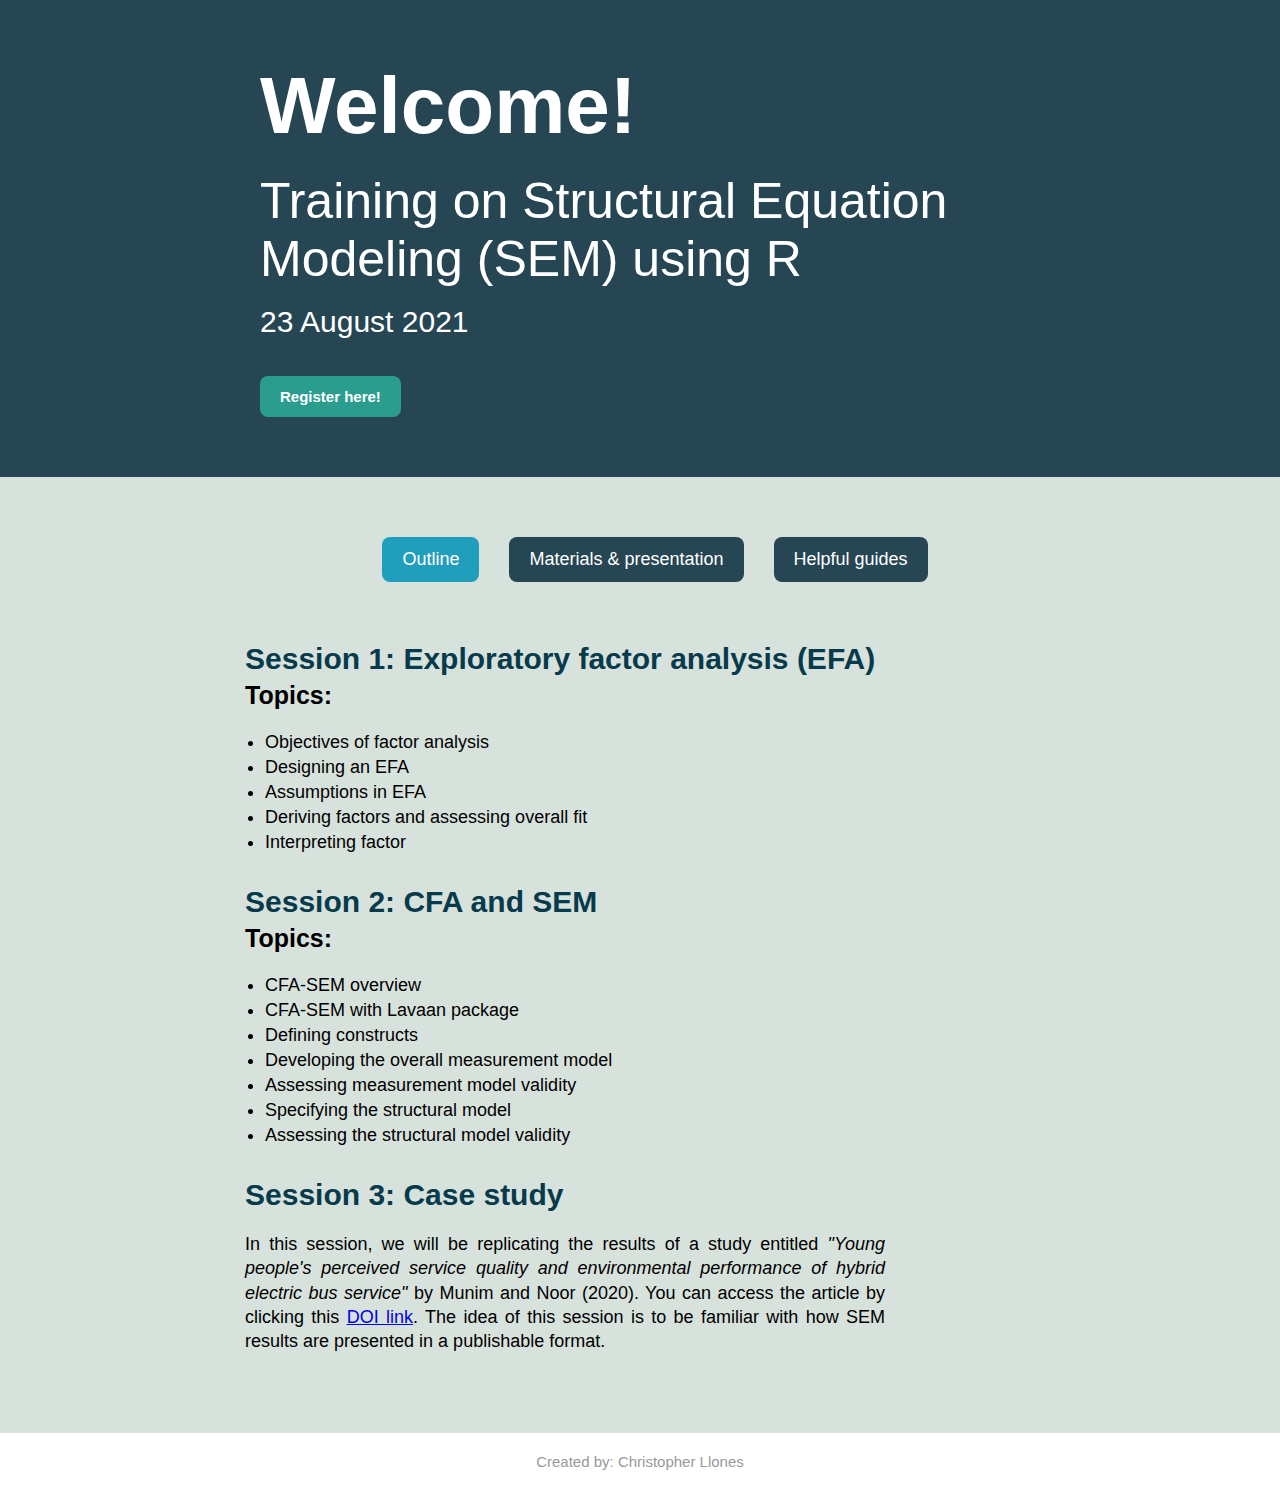
==== index.html @ 8dd7cb49 "Update index.html" ====
<!DOCTYPE html>
<html>
<!--Informatin here will not be shown within the body of the site-->
  <head>
    <meta charset="UTF-8">
    <meta name="description" content="This is a training on basic structural equation modelling using Lavaan.">
    <meta name="robots" content="index,follow">
    <meta property="og:url" content="https://chris-allones.github.io/SEM-R-training/index.html">
    <meta property="og:type" content="website">
    <meta property="og:title" content="Structural Equation Modeling using R">
    <meta property="og:description" content="Training on structural equation modeling using R.">
    <meta property="og:image" content="https://chris-allones.github.io/SEM-R-training/images/preview.png">
    <link rel="icon" href="images/structure.svg">
    <title>SEMinR | Home</title>
    <link href="css/style.css" rel="stylesheet">
  </head>

  <body>

    <!--Banner for the training-->
    <div class="banner">
      
      <div class="banner-inner">
        <h1>Welcome!</h1>
        <h2>Training on Structural Equation Modeling (SEM) using R</h2>
        <p>23 August 2021</p>
        <a href="#" class="button">Register here!</a>
      </div>
    </div>

    <div class="feature">
      <!--Navigation tab for switching pages-->
      <div class="training-button">
          <ul class="training-nav">
            <li><a class="outline" href="#">Outline</a></li>
            <li><a href="pages/materials_presentation.html">Materials & presentation</a></li>
            <li><a href="pages/guides.html">Helpful guides</a></li>
          </ul>
      </div>
      
      <!--Container for the training session-->
      <div class="outline-div">
        <!--Session 1 Topic outline-->
        <div class="outline-session1 session">
          <h1>Session 1: Exploratory factor analysis (EFA)</h2>
          <h2>Topics:</h2>
          <ul>
            <li>Objectives of factor analysis</li>
            <li>Designing an EFA</li>
            <li>Assumptions in EFA</li>
            <li>Deriving factors and assessing overall fit</li>
            <li>Interpreting factor</li>
          </ul>
        </div>
        
        <!--Session 2 Topic outline-->
        <div class="outline-session2 session">
          <h1>Session 2: CFA and SEM</h2>
          <h2>Topics:</h2>
          <ul>
            <li>CFA-SEM overview</li>
            <li>CFA-SEM with Lavaan package</li>
            <li>Defining constructs</li>
            <li>Developing the overall measurement model</li>
            <li>Assessing measurement model validity</li>
            <li>Specifying the structural model</li>
            <li>Assessing the structural model validity</li>
          </ul>
        </div>

        <!--Session 3 Topic outline-->
        <div class="outline-session3 session">
          <h1>Session 3: Case study</h2>
          <div class="case-study">
            <p>In this session, we will be replicating the results of a study entitled
              <i>"Young people's perceived service quality and environmental performance of hybrid electric bus service"</i>
              by Munim and Noor (2020). You can access
              the article by clicking this <a href="https://doi.org/10.1016/j.tbs.2020.03.003" target="_blank">DOI link</a>.
              The idea of this session is to be familiar with how SEM results are presented in a publishable format.
            </p>
          </div>
          </div>
        
      </div>
    </div>

    <!--Footer-->
    <div class="footer">
      <p>Created by: Christopher Llones</p>
    </div>

  </body>
</html>
---- css/style.css ----
* {
  margin: 0;
  padding: 0;
  box-sizing: border-box;
}

html {
  font-size: 62.5%;
}

body {
  margin: 0;
  font-family: "Source Sans Pro", sans-serif;
  overflow-x: hidden;
  position: relative;
}

.wrapping-body {
  margin: 0;
  font-family: "Source Sans Pro", sans-serif;
  overflow-x: hidden;
  position: relative;
}

.header {
  padding: 0 45px;
  background-color: #264653;
  color: #fff;
  display: flex;
  justify-content: space-between;
  align-items: center;
  flex-wrap: wrap;
  font-size: large;
}

.nav a {
  color: #fff;
  text-decoration: none;
  display: block;
  transition: all 0.3s ease-out;
  font-weight: bold;
}

.nav a:hover {
  color: #c5cae9;
  transform: rotate(3deg);
}

.nav {
  list-style: none;
  margin: 0;
  padding: 0;
  display: flex;
}

.nav li {
  margin-left: 20px;
}

/*Banner for the training*/
.banner {
  background-color: #264653;
  padding: 60px 45px;
  display: flex;
  justify-content: center;
}

.banner-inner {
  max-width: 760px;
  color: #fff;
}

.banner h1 {
  font-weight: bolder;
  font-size: 8rem;
  margin-bottom: 20px;
}

.banner h2 {
  font-weight: normal;
  font-size: 5rem;
  margin-bottom: 10px;
}

.banner p {
  font-size: 3rem;
  line-height: 1.6;
}

.button {
  background-color: #2a9d8f;
  color: #fff;
  text-decoration: none;
  padding: 12px 20px;
  border-radius: 8px;
  font-size: 1.5rem;
  font-weight: bolder;
  display: inline-block;
  margin-top: 30px;
}

.button:hover {
  background-color: #06d6a0;
  transform: rotate(3deg);
}

/* Training navigation buttons*/
.feature {
  background-color: #d8e2dc;
  padding: 60px 45px;
}

.training-button {
  align-items: center center;
  display: flex;
  justify-content: space-between;
  display: table;
  margin: auto;
}

.training-nav {
  list-style: none;
  margin: 0;
  padding: 0;
  display: flex;
}

.training-nav li {
  margin-left: 30px;
  display: inline;
}

.training-nav a {
  background-color: #264653;
  color: #fff;
  text-decoration: none;
  padding: 12px 20px;
  border-radius: 8px;
  font-size: 1.8rem;
  display: inline-block;
}

.training-nav a:hover {
  transform: rotate(2deg);
  font-weight: bolder;
}

.training-nav li .outline {
  background-color: #219ebc;
  color: #fff;
  text-decoration: none;
  padding: 12px 20px;
  border-radius: 8px;
  font-size: 1.8rem;
  display: inline-block;
}

.training-nav li .materials {
  background-color: #219ebc;
  color: #fff;
  text-decoration: none;
  padding: 12px 20px;
  border-radius: 8px;
  font-size: 1.8rem;
  display: inline-block;
}

.training-nav li .presentation {
  background-color: #219ebc;
  color: #fff;
  text-decoration: none;
  padding: 12px 20px;
  border-radius: 8px;
  font-size: 1.8rem;
  display: inline-block;
}

/*outline div*/

.outline-div {
  margin-top: 60px;
  padding-left: 200px;
  justify-items: left;
}

.outline-div .session {
  margin-top: 30px;
}

.outline-div h1 {
  color: #073b4c;
  font-size: 3rem;
}

.outline-div h2{
  margin-top: 5px;
  margin-bottom: 20px;
  font-size: 2.5rem;
}

.outline-div li {
  font-size: 1.8rem;
  margin-left: 20px;
  padding: 2px 0px;
}

.case-study {
  width: 50vw;
  font-size: 1.8rem;
  padding: 2rem 0rem;
  line-height: 135%;
  text-align: justify;
}

/*presentation tab*/
.presentation-div {
  padding-top: 60px;
  padding-left: 200px;
  justify-items: center;
}
.presentation-div h2 {
  font-size: 2.5rem;
  margin: 20px 0px;

}

.presentation-material h2{
  margin-top: 70px;
}

.presentation-div p{
  font-size: 1.8rem;
  margin-bottom: 10px;
}

.training-material h2 {
  font-size: 2.7rem;
}

.training-material .btn-slides {
  background-color: #fff;
  color: #333;
  font-size: 16px;
  border: 1px solid #b4b4b4;
  border-radius: 3px;
  box-shadow: 0 1px 1px rgba(0, 0, 0, 0.2),
    0 2px 0 0 rgba(255, 255, 255, 0.7) inset;
  text-align: center;
  text-decoration: none;
  box-sizing: border-box;
  padding: 5px;
  display: inline-block;
}

.training-material .btn-slides:hover {
  transform: rotate(1deg);
  font-weight: bolder;
}

.presentation-keyboard {
  margin: 40px 0px;
}

.presentation-keyboard li {
  font-size: 1.8rem;
  margin-left: 15px;
  padding: 2px;
}
.presentation-keyboard kbd {
  background-color: #eee;
  border-radius: 3px;
  border: 1px solid #b4b4b4;
  box-shadow: 0 1px 1px rgba(0, 0, 0, 0.2),
    0 2px 0 0 rgba(255, 255, 255, 0.7) inset;
  color: #333;
  display: inline-block;
  font-size: 0.85em;
  font-weight: 700;
  line-height: 1;
  padding: 2px 4px;
  white-space: nowrap;
}

.presentation-material .btn-slides {
  background-color: #fff;
  color: #333;
  font-size: 16px;
  border: 1px solid #b4b4b4;
  border-radius: 3px;
  box-shadow: 0 1px 1px rgba(0, 0, 0, 0.2),
    0 2px 0 0 rgba(255, 255, 255, 0.7) inset;
  text-align: center;
  text-decoration: none;
  box-sizing: border-box;
  padding: 5px;
  display: inline-block;
}

.presentation-material .btn-slides:hover {
  transform: rotate(1deg);
  font-weight: bolder;
}

.presentation-material iframe {
  height: 40rem;
  width: 70rem !important;
  max-width: 70rem !important;
  overflow-block: auto;
}

.training-materials {
  padding-top: 60px;
  padding-left: 200px;
  justify-items: center;
}

.training-materials div {
  padding-top: 30px;
  padding-bottom: 20px;
}

.training-materials h2 {
  font-size: 2.5rem;
  margin-bottom: 10px;
}

.training-material p {
  width: 50vw;
  font-size: 1.8rem;
  line-height: 135%;
  text-align: justify;
}


.footer {
  text-align: center;
  padding: 20px 0;
  color: #999;
  font-size: 1.5rem;
}
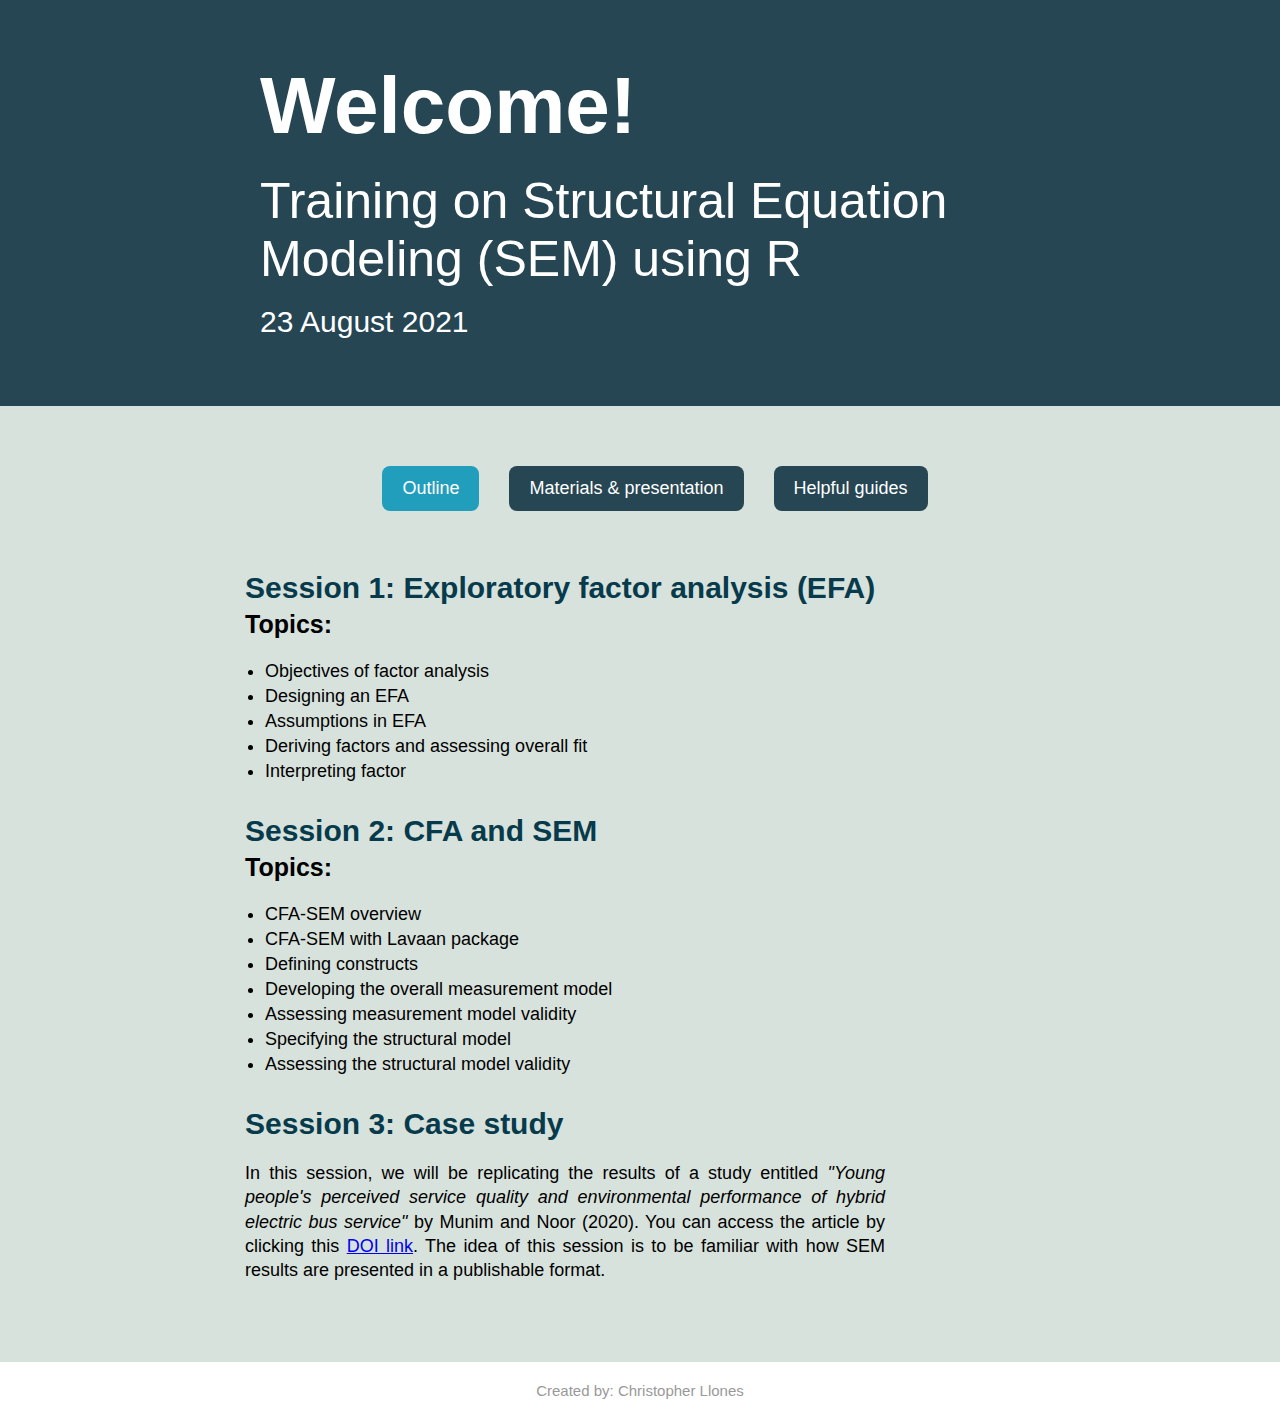
==== commit e1370dbb: "Update index.html" ====
--- a/index.html
+++ b/index.html
@@ -24,7 +24,7 @@
         <h1>Welcome!</h1>
         <h2>Training on Structural Equation Modeling (SEM) using R</h2>
         <p>23 August 2021</p>
-        <a href="#" class="button">Register here!</a>
+        <!-- <a href="#" class="button">Register here!</a> -->
       </div>
     </div>
 
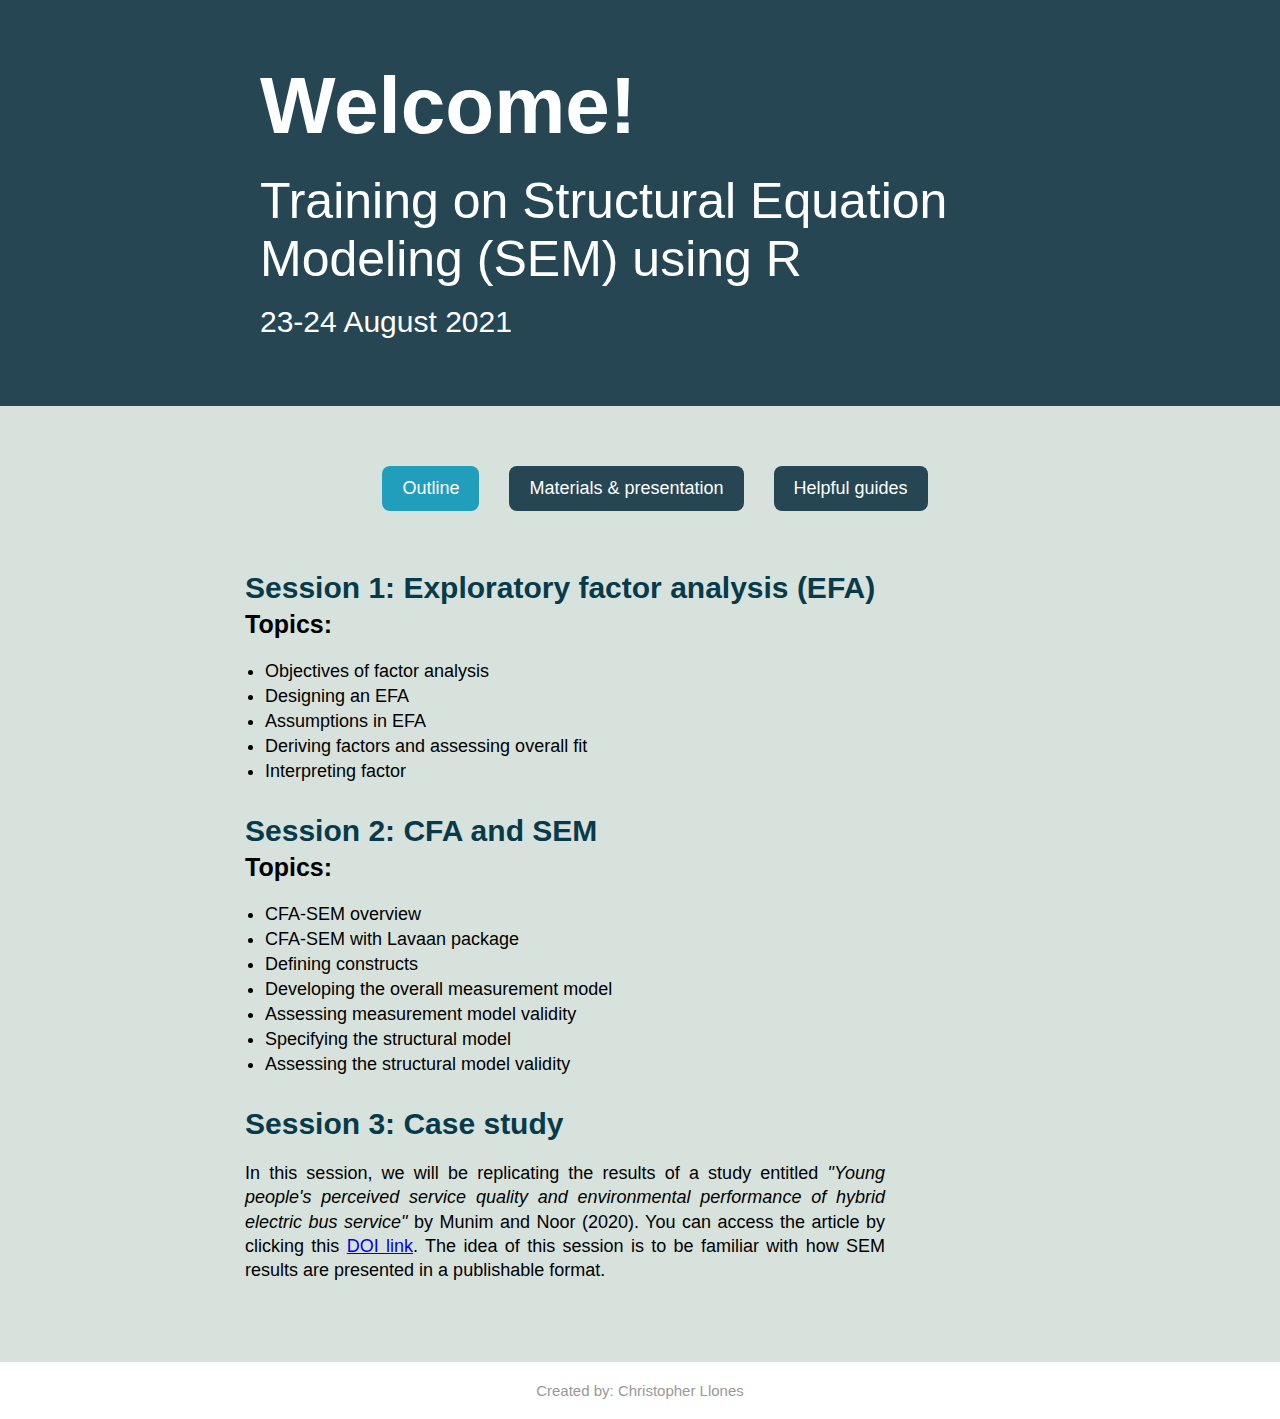
==== commit 6c581b96: "update training date" ====
--- a/index.html
+++ b/index.html
@@ -23,7 +23,7 @@
       <div class="banner-inner">
         <h1>Welcome!</h1>
         <h2>Training on Structural Equation Modeling (SEM) using R</h2>
-        <p>23 August 2021</p>
+        <p>23-24 August 2021</p>
         <!-- <a href="#" class="button">Register here!</a> -->
       </div>
     </div>
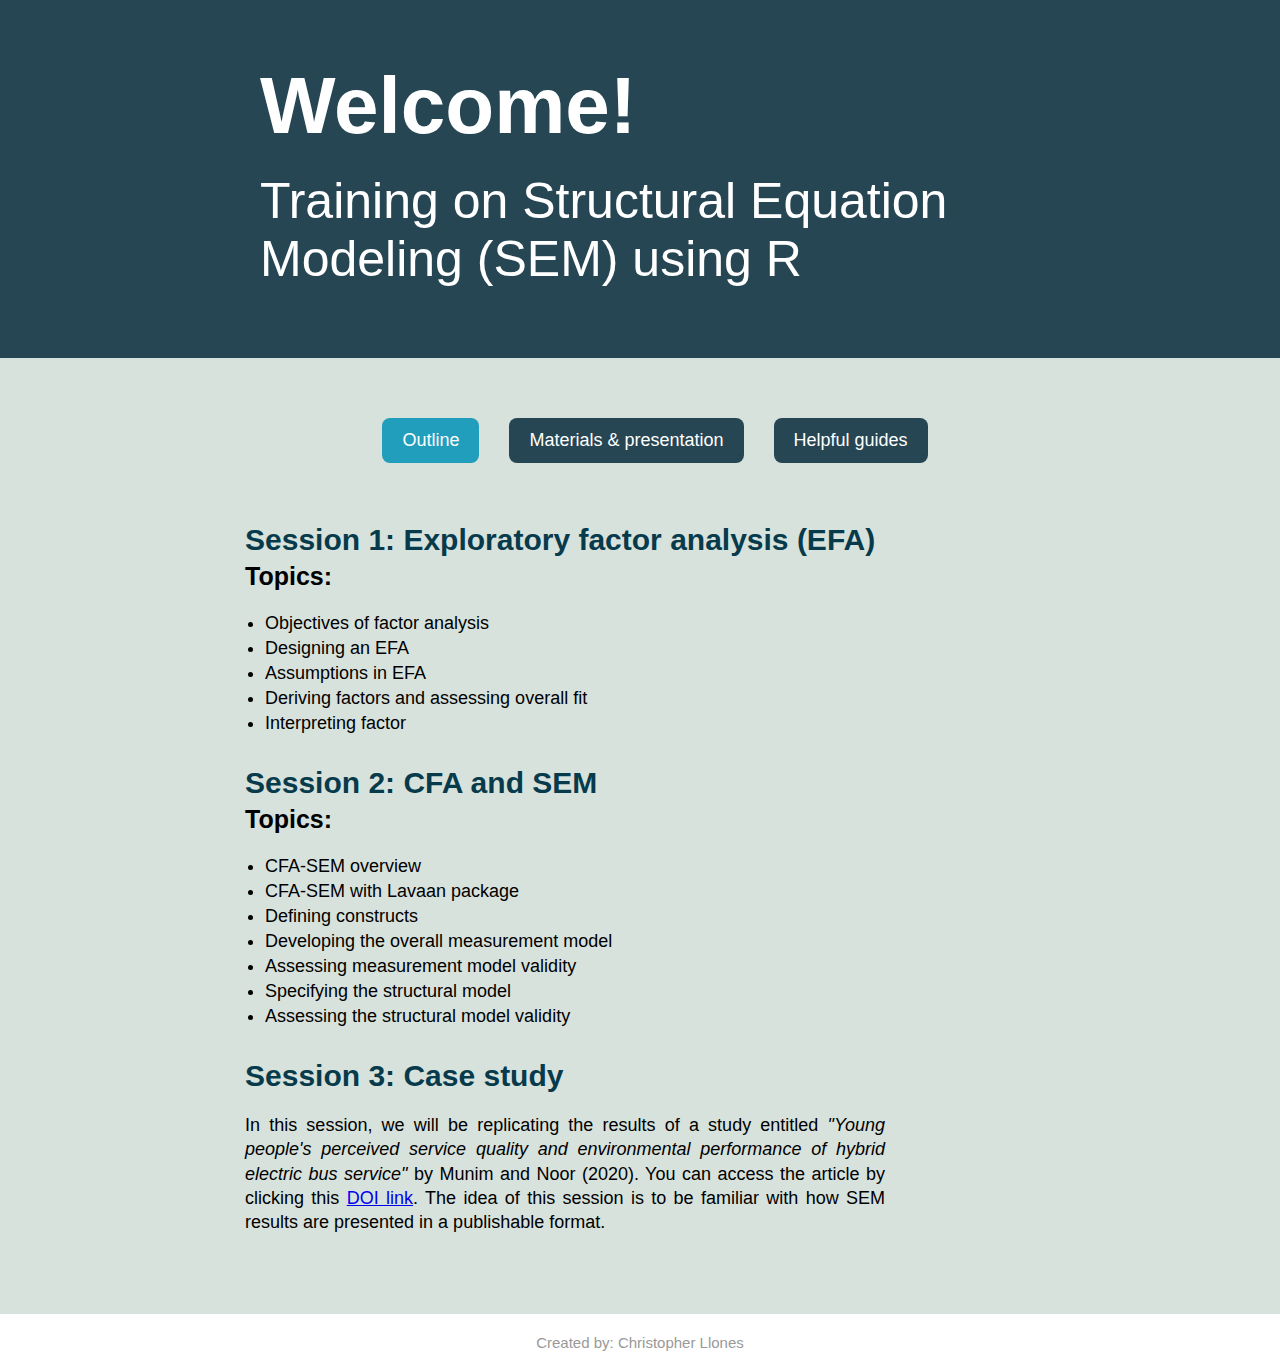
==== commit e7d0f72e: "remove training date" ====
--- a/index.html
+++ b/index.html
@@ -23,7 +23,7 @@
       <div class="banner-inner">
         <h1>Welcome!</h1>
         <h2>Training on Structural Equation Modeling (SEM) using R</h2>
-        <p>23-24 August 2021</p>
+        <!--<p>23-24 August 2021</p>-->
         <!-- <a href="#" class="button">Register here!</a> -->
       </div>
     </div>
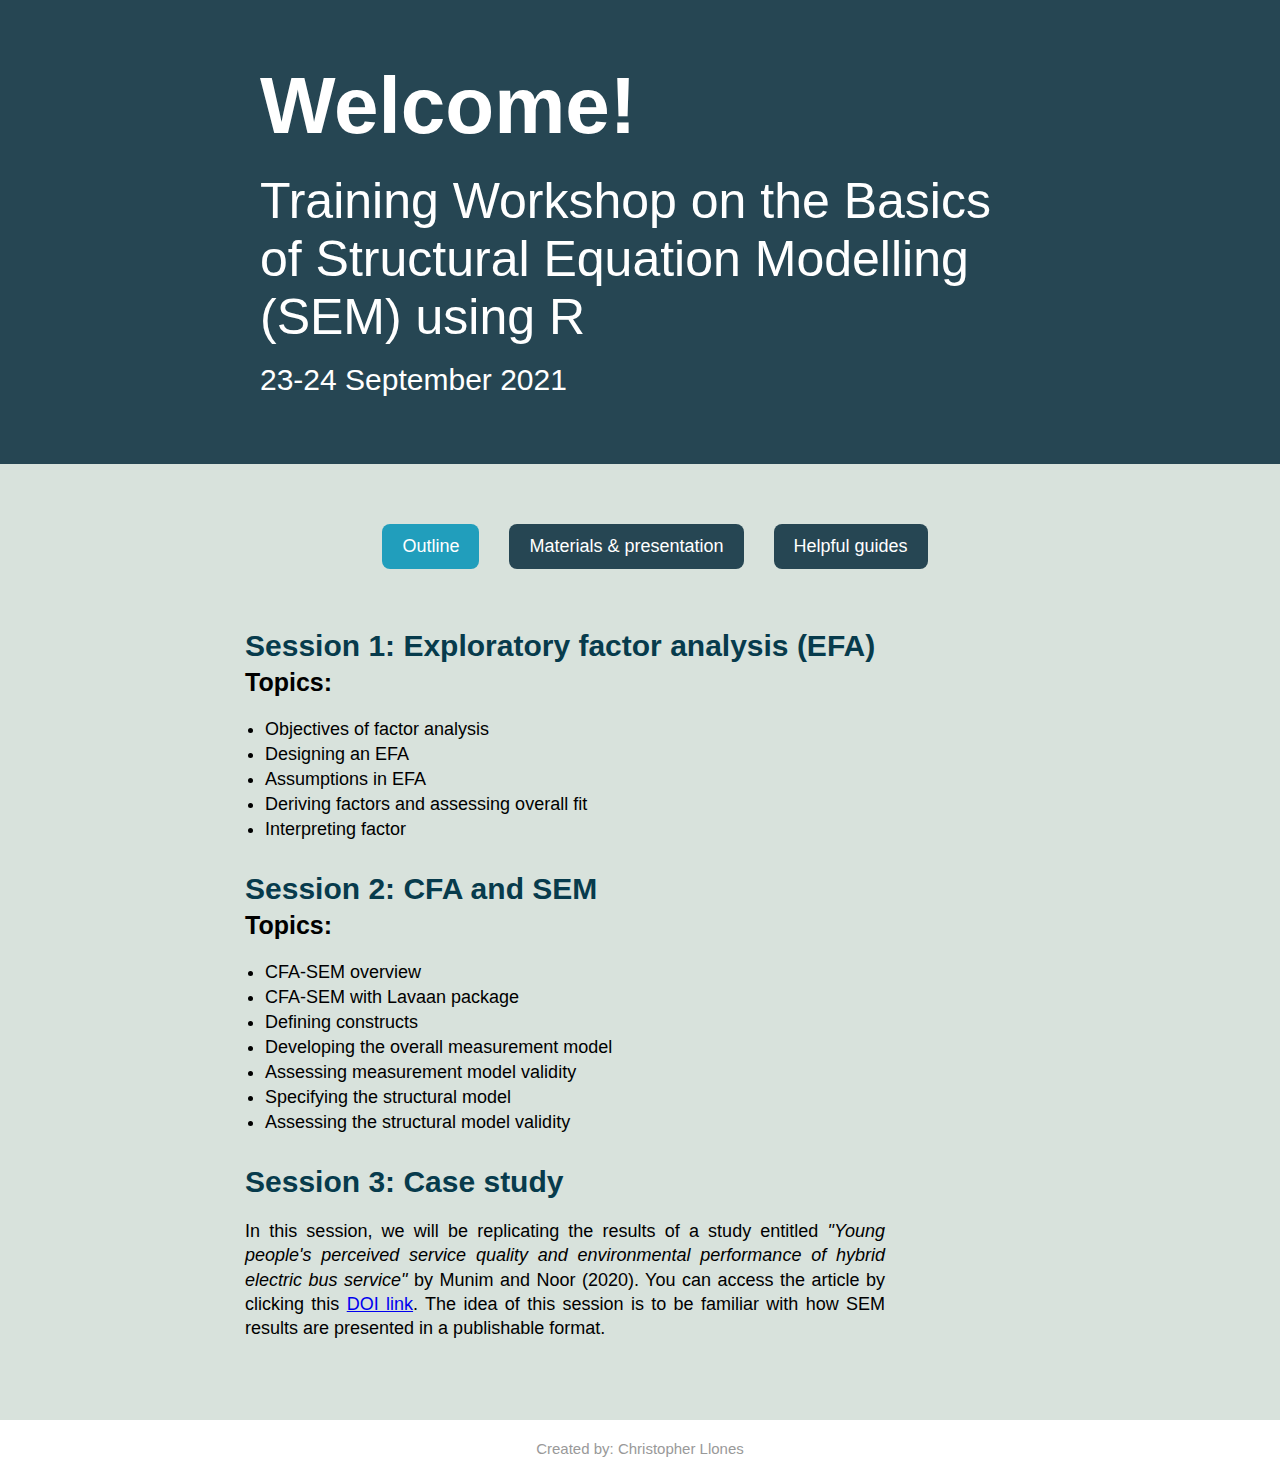
==== commit 5f50935f: "update banner" ====
--- a/index.html
+++ b/index.html
@@ -3,12 +3,12 @@
 <!--Informatin here will not be shown within the body of the site-->
   <head>
     <meta charset="UTF-8">
-    <meta name="description" content="This is a training on basic structural equation modelling using Lavaan.">
+    <meta name="description" content="A workshop training on the basics of SEM using R.">
     <meta name="robots" content="index,follow">
     <meta property="og:url" content="https://chris-allones.github.io/SEM-R-training/index.html">
     <meta property="og:type" content="website">
-    <meta property="og:title" content="Structural Equation Modeling using R">
-    <meta property="og:description" content="Training on structural equation modeling using R.">
+    <meta property="og:title" content="Structural Equation Modelling using R">
+    <meta property="og:description" content="A workshop training on the basics of SEM using R.">
     <meta property="og:image" content="https://chris-allones.github.io/SEM-R-training/images/preview.png">
     <link rel="icon" href="images/structure.svg">
     <title>SEMinR | Home</title>
@@ -19,11 +19,10 @@
 
     <!--Banner for the training-->
     <div class="banner">
-      
       <div class="banner-inner">
         <h1>Welcome!</h1>
-        <h2>Training on Structural Equation Modeling (SEM) using R</h2>
-        <!--<p>23-24 August 2021</p>-->
+        <h2>Training Workshop on the Basics of Structural Equation Modelling (SEM) using R</h2>
+        <p>23-24 September 2021</p>
         <!-- <a href="#" class="button">Register here!</a> -->
       </div>
     </div>
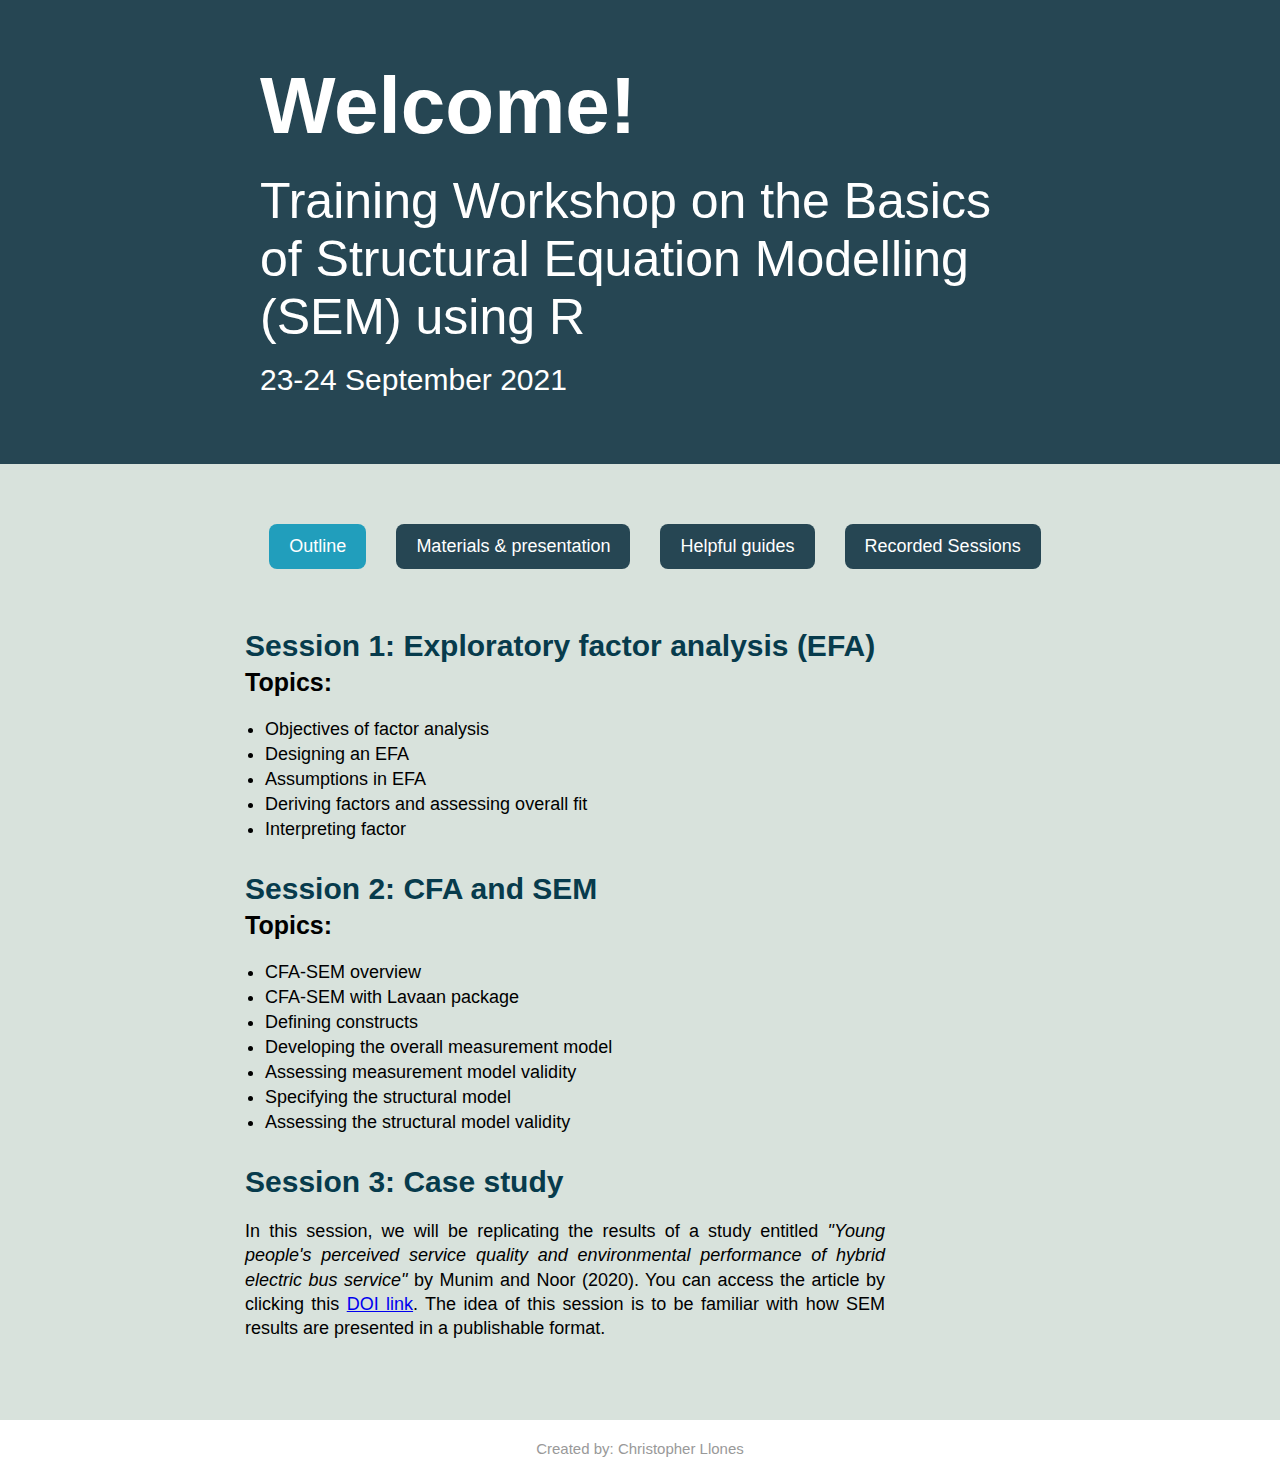
==== commit e446945e: "added recorded session" ====
--- a/index.html
+++ b/index.html
@@ -1,6 +1,6 @@
 <!DOCTYPE html>
 <html>
-<!--Informatin here will not be shown within the body of the site-->
+  <!--Informatin here will not be shown within the body of the site-->
   <head>
     <meta charset="UTF-8">
     <meta name="description" content="A workshop training on the basics of SEM using R.">
@@ -34,6 +34,7 @@
             <li><a class="outline" href="#">Outline</a></li>
             <li><a href="pages/materials_presentation.html">Materials & presentation</a></li>
             <li><a href="pages/guides.html">Helpful guides</a></li>
+            <li><a href="pages/recorded_session.html">Recorded Sessions</a></li>
           </ul>
       </div>
       
--- a/css/style.css
+++ b/css/style.css
@@ -166,6 +166,16 @@
 }
 
 .training-nav li .presentation {
+  background-color: #219ebc;
+  color: #fff;
+  text-decoration: none;
+  padding: 12px 20px;
+  border-radius: 8px;
+  font-size: 1.8rem;
+  display: inline-block;
+}
+
+.training-nav li .recorded_session {
   background-color: #219ebc;
   color: #fff;
   text-decoration: none;
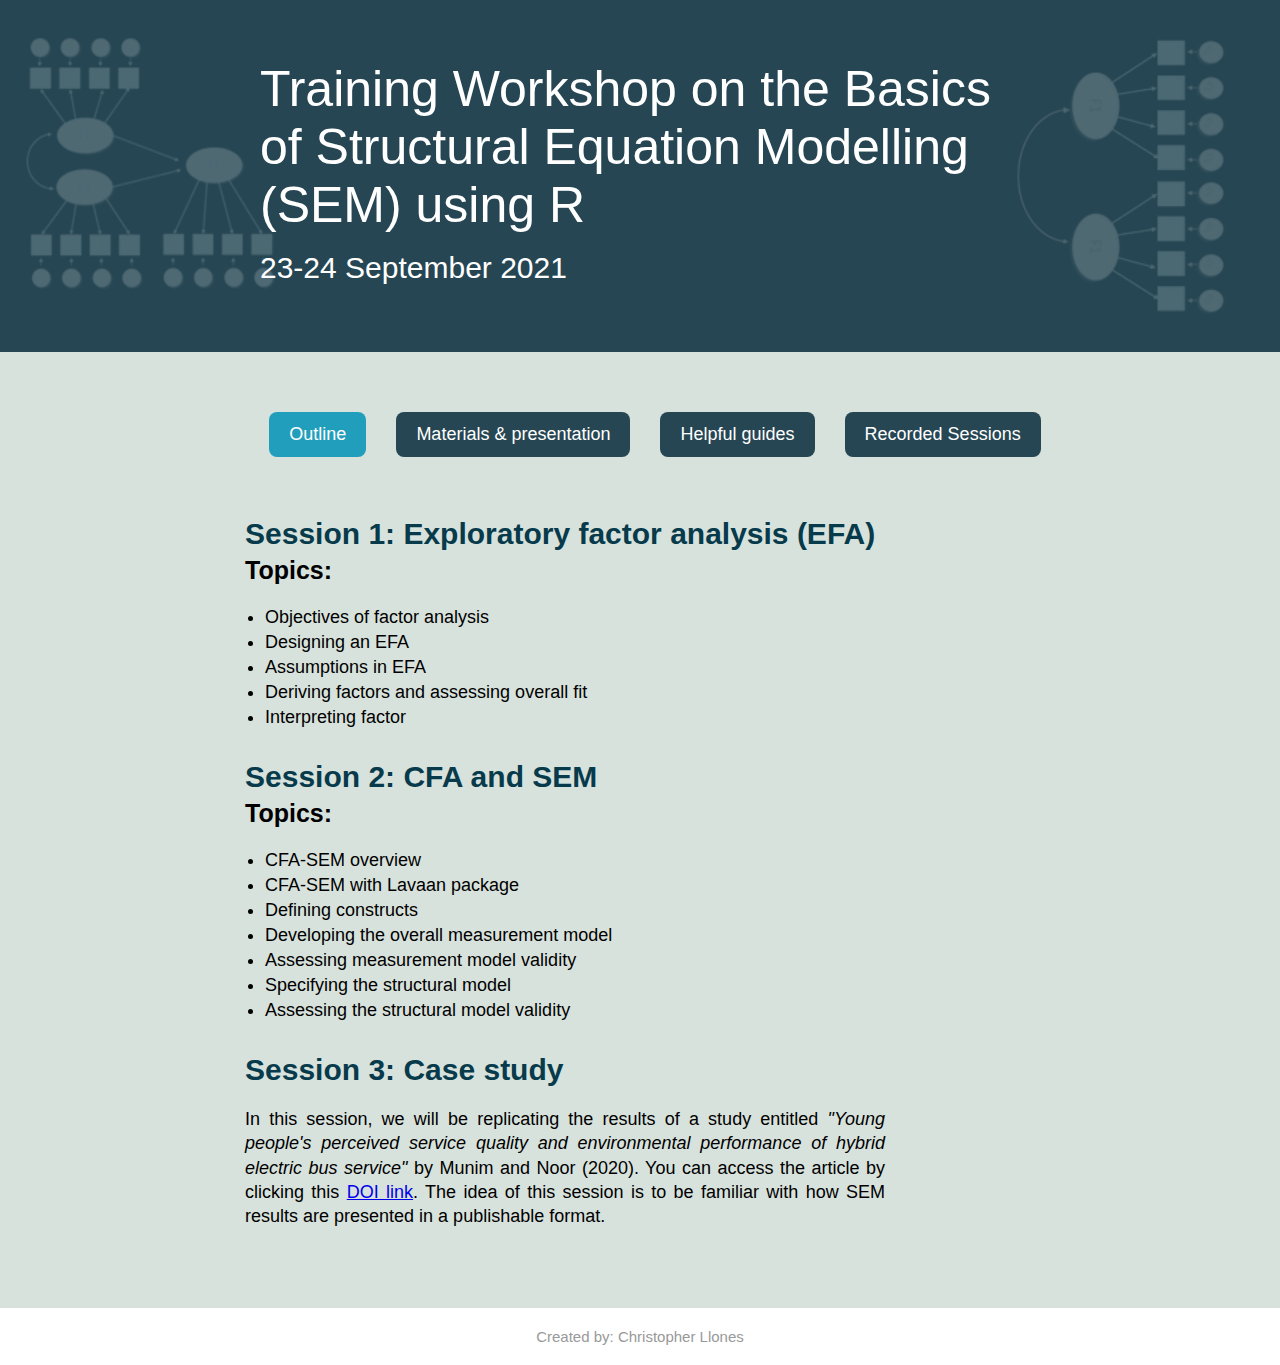
==== commit 464c5f5c: "updated banner and links tutorials" ====
--- a/index.html
+++ b/index.html
@@ -20,7 +20,7 @@
     <!--Banner for the training-->
     <div class="banner">
       <div class="banner-inner">
-        <h1>Welcome!</h1>
+        <!--<h1>Welcome!</h1>-->
         <h2>Training Workshop on the Basics of Structural Equation Modelling (SEM) using R</h2>
         <p>23-24 September 2021</p>
         <!-- <a href="#" class="button">Register here!</a> -->
--- a/css/style.css
+++ b/css/style.css
@@ -59,7 +59,10 @@
 
 /*Banner for the training*/
 .banner {
+  background-image: url(../images/banner.png);
+  background-size: cover;
   background-color: #264653;
+  background-position: center;
   padding: 60px 45px;
   display: flex;
   justify-content: center;
@@ -348,3 +351,50 @@
   color: #999;
   font-size: 1.5rem;
 }
+
+@media screen and (max-width: 1200px) {
+  html {
+      font-size: 60%;
+  }
+
+  .outline-div {
+    padding-top: 2px;
+    padding-left: 20px;
+    justify-items: left;
+  }
+
+  .presentation-div {
+    justify-content: left;
+    padding-top: 20px;
+    padding-left: 20px;
+  }
+
+  .feature {
+    padding-top: 20px;
+    padding-left: 20px;
+    justify-items: left;
+    margin: 0px;
+  }
+
+  .feature .training-materials {
+    padding-top: 20px;
+    padding-left: 20px;
+    justify-items: center;
+  }
+
+  .training-materials iframe {
+    width: 650px;
+    height: 400px;
+  }
+
+  .presentation-material {
+    justify-items: left;
+  }
+
+  .presentation-material iframe {
+    width: 500px;
+    height: 400px;
+    box-sizing: border-box;
+  }
+    
+}